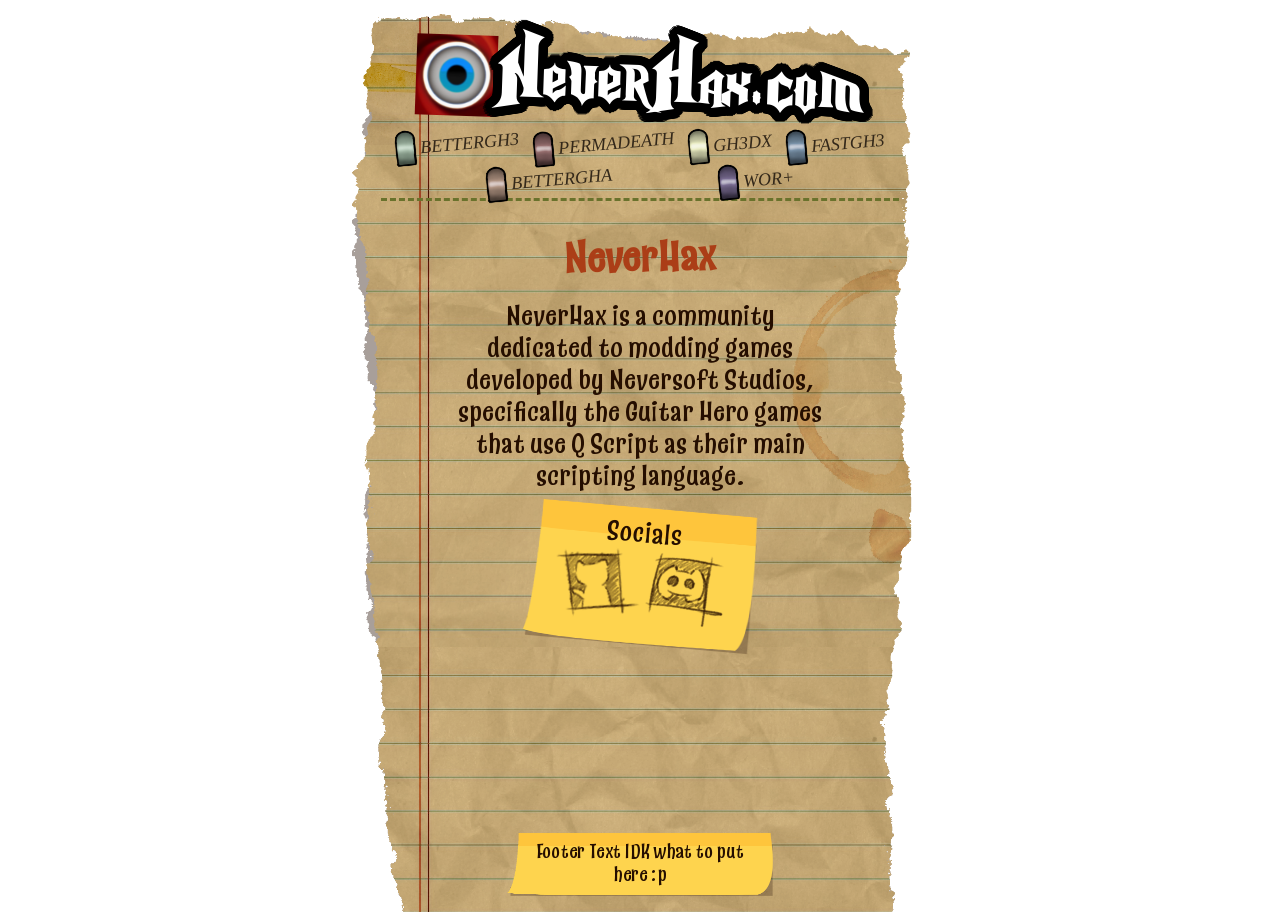
==== index.html @ 9d48ca37 "GH3 Setlist-inspired website" ====
<!DOCTYPE html>
<html lang="en">
<head>
    <meta charset="UTF-8">
    <meta name="viewport" content="width=device-width, initial-scale=1.0">
    <meta property="og:title" content="NeverHax" />
    <meta property="og:type" content="object" />
    <meta property="og:site_name" content="neverhax.com" />
    <title>NeverHax</title>
    <link rel="icon" type="image/x-icon" href="/images/favicon.ico">
    <link rel="stylesheet" href="/assets/css/index.css">
    <link rel="stylesheet" href="/assets/css/fonts.css"/>
</head>
<body>
    <div class="shadow">
        <div class="container">

            <input id="Neverhax" type="radio" name="navigation" class="menu-btn active" data-tab="neverhax" checked> <label for="Neverhax"><div class="logo">
                <img src="/images/logo.png" width="96px" height="96px" />
                <span class="logo-text">NeverHax.com</span>
            </div></label></input>

            <div class="menu">
                <input id="BetterGH3" type="radio" name="navigation" class="menu-btn" data-tab="bettergh3"><label for="BetterGH3"><img src="/images/frets/fret_g.png">BETTERGH3</label></input>
                <input id="PermaDeath" type="radio" name="navigation"  class="menu-btn" data-tab="ghpermadeath"><label for="PermaDeath"><img src="/images/frets/fret_r.png">PERMADEATH</label></input>
                <input id="GH3DX" type="radio" name="navigation"  class="menu-btn" data-tab="gh3dx"><label for="GH3DX"><img src="/images/frets/fret_y.png">GH3DX</label></input>
                <input id="FastGH3" type="radio" name="navigation"  class="menu-btn" data-tab="fastgh3"><label for="FastGH3"><img src="/images/frets/fret_b.png">FASTGH3</label></input>
                <input id="betterGHA" type="radio" name="navigation"  class="menu-btn" data-tab="bettergha"><label for="betterGHA"><img src="/images/frets/fret_o.png">BETTERGHA</label></input>
                <input id="WORPlus" type="radio" name="navigation"  class="menu-btn" data-tab="worplus"><label for="WORPlus"><img src="/images/frets/fret_p.png">WOR+</label></input>
            </div>

            <div class="content">
                <div class="tab active" id="neverhax">
                    <h2>NeverHax</h2>
                    <p>NeverHax is a community dedicated to modding games developed by Neversoft Studios, specifically the Guitar Hero games that use Q Script as their main scripting language.</p>
                    <div class="stickynote">
                        Socials <br>
                        <a href="https://github.com/nsneverhax"><img src="/images/buttons/Github.png"></a>
                        <a href="https://discord.gg/FcZ7yX3rNY"><img src="/images/buttons/Discord.png"></a>
                    </div>
                    <div style="display:flex;flex-direction:row;justify-content:space-around;">

                    </div>

                </div>
                <div class="tab" id="bettergh3">
                    <h2>BetterGH3</h2>
                    <p>BetterGH3 is an all-in-one package that gives you the definitive near-vanilla console experience in one portable, easy-to-install bundle!</p>
                    <div class="stickynote" style="transform: rotate(-4deg)">
                        <a href="https://youtu.be/RWRoxHwAM9E?si=oNsvQlfhI2jeF7Zp"><p>BetterGH3 Trailer</p></a>
                        <iframe width="560" height="315" src="https://www.youtube.com/embed/RWRoxHwAM9E" title="" frameBorder="0" allow="accelerometer; autoplay; clipboard-write; encrypted-media; gyroscope; picture-in-picture; web-share" allowFullScreen></iframe>
                    </div>
                    <div>
                        <p>Download Now!</p>
                        <a href="https://drive.google.com/drive/folders/1gJgm-GjJ70KZ3hVzlDR8e8AQy_Y8D9RU"><img src="/images/buttons/GDrive.png" title="NOTE: Google Drive is almost always rate limited, use an alternative if it doesn't work."></a>
                        <a href="https://mega.nz/folder/xdES1YpL#tj9dxP5H9P35jtASlKIVHw"><img src="/images/buttons/MEGA.png"></a>
                        <a href="https://www.mediafire.com/folder/abryhgsjw097z/BetterGH3"><img src="/images/buttons/MediaFire.png"></a>
                    </div>
                </div>

                <div class="tab" id="ghpermadeath">
                    <h2>Neversoft Guitar Hero Permadeath</h2>
                    <p>Inspired by a mod for Guitar Hero II by jnack, permadeath forces you to Full Combo (FC) every song in a row. If you miss one note, your progress will be deleted and you have to start over.</p>
                    <a href="https://github.com/FregRB/NS-GH-Permadeath/releases/tag/gh3_v3"><p>GH3 Download</p></a>
                    <a href="https://github.com/FregRB/NS-GH-Permadeath/releases/tag/gha_v1"><p>GHA Download</p></a>
                    <br />
                    <h2>Harmonix Guitar Hero Permadeath</h2>
                    <p>Permadeath is a challenge where you play through the career mode, but if you miss even ONCE, you lose a life. These mods are available for several different games.</p>
                    <p>Can be found officially here at MiloHax's website <a href="https://milohax.org/permadeath">Click Here</a></p>
                </div>

                <div class="tab" id="gh3dx">
                    <h2>Guitar Hero 3 Deluxe</h2>
                    <p>Guitar Hero III Deluxe is a Quality-of-Life Mod for all platforms.</p>
                    <a href="https://github.com/nsneverhax/guitar-hero-3-deluxe"><p>Guitar Hero 3 Deluxe GitHub</p></a>
                </div>

                <div class="tab" id="fastgh3">
                    <h2>FastGH3</h2>
                    <p>Minimalist Guitar Hero 3 mod with one click play and numerous gameplay fixes and additions</p>
                    <a href="https://donnaken15.com/FastGH3/"><p>FastGH3 Website</p></a>
                    <a href="https://github.com/donnaken15/FastGH3"><p>FastGH3 GitHub</p></a>
                    <div class="stickynote">
                    <a href="https://www.youtube.com/watch?v=GsdOQrJaWSg">FastGH3 1.1 Promo</a><br>
                    <iframe width="560" height="315" src="https://www.youtube.com/embed/GsdOQrJaWSg" title="" frameBorder="0" allow="accelerometer; autoplay; clipboard-write; encrypted-media; gyroscope; picture-in-picture; web-share" allowFullScreen></iframe>
                    </div>
                </div>

                <div class="tab" id="bettergha">
                    <h2>BetterGHA</h2>
                    <p>BetterGHA is an all-in-one package that gives you a large Quality-of-Life handle when playing GH:Aerosmith on PC that vanilla doesn't.</p>
                    <a href="https://drive.google.com/drive/u/0/folders/1F38W-zhWQewpQjWih2eQk0AJgNiyj91U"><p>BetterGHA Direct Download</p></a>
                </div>

                <div class="tab" id="worplus">
                    <h2>GH:WOR+</h2>
                    <p>"Quality of life" improvement mod for GH:WoR</p>
                    <a href="https://github.com/kernaltrap8/WoR-Plus"><p>GHWOR+ GitHub</p></a>
                </div>
                <div class="stickynote" style="scale:0.7;margin-bottom:0;transform: rotate(0deg);">
                            Footer Text IDK what to put here :p

                        </div>
            </div>
        </div>
    </div>
<!-- the game -->
<script src="/assets/js/index.js"></script>
</body>
</html>
---- assets/css/index.css ----
body {
    overflow-y: scroll;
    margin:0;
    background: #240000;
    background: linear-gradient(45deg,rgba(36, 0, 0, 1) 0%, rgba(144, 93, 45, 1) 100%);
    min-height:100vh;
    background-image: url('/images/woodboards.png');
    background-size:100vw;
    background-position-x: center;
}
h2 {
    color:#ab3e17;
    transform: rotate(-1deg);
    margin-bottom:2vh;
}
a {
    font-size:4vh;
    color:#a85e00;
    text-shadow: 1.5px 1.5px 0px black;
    img {
        height:8vh;
    }
    img:hover {scale:1.1};
}
p {
    margin:1vh;
}
input[type="radio"] {
    text-decoration:none;
    display:none;
}

.tab {
    display: none;
}

.tab.active {
    display: block;
}
.shadow {
    display:flex;
    align-items: center;
    flex-direction: column;
    background-image: url('/images/paper_s.png');
    background-size:cover;
    background-position: center;
    background-position-y: top;
    width:45%;
    min-height:100vh;
    margin:auto;
}
.container {
    display:flex;
    align-items: center;
    flex-direction: column;
    background-image: url('/images/paper.png');
    background-size:cover;
    background-position: center;
    background-position-y: top;
    width:100%;
    min-height:100vh;
    height:fit-content;
    margin:auto;
}
.content {
    min-height:79vh;
    height:fit-content;
    overflow-y: clip;
    z-index:1;
    padding-right:10vh;
    padding-left:10vh;
    text-align:center;
    display:flex;
    justify-content: flex-start;
    flex-direction:column;
    color:#250e00;
    font-family:'catseye-cyrillic-medium', sans-serif;
    font-size:3vh;

}
.menu {
    border-bottom:#6a722c dashed;
    font-family: Impact;
    font-style:italic;
    font-size:2vh;
    width:90%;
    display:flex;
    flex-direction:row;
    flex-wrap:wrap;
    justify-content:space-evenly;
    :checked + label {
        color:black;
        scale:1.2 !important;
        transform: rotate(5deg) !important;
        img {
            filter:grayscale(0%) !important;
            filter: drop-shadow(10px 10px 0vh black);
            }

        }
    label {
        display:flex;
        align-items: center;
        color:#33281a;
        transform: rotate(-5deg);
        cursor:pointer;
        }
    label:hover {
        color:black;
        scale:1.1;
        transform: rotate(0deg);
        img {
            filter:grayscale(50%);
            }
        }
    img {
        height:4vh;
        margin-right:0.5vh;
        filter:grayscale(75%);
    }
}
.logo {
    cursor:pointer;
    transform: rotate(2deg);
    margin-top:4vh;
    height:10vh;
    display:flex;
    align-items: center;
    img {
        height: 9vh;
        width: 9vh;
    }
}

.stickynote {
    width:fit-content;
    z-index:-1;
    margin-top:3%;
    margin:auto;
    padding:8%;
    padding-top:4%;
    padding-bottom:4%;
    background-image: url('/images/stickynote.png');
    background-repeat: round;
    transform: rotate(5deg);
    iframe {
        margin:auto;
        width:25vw;
        height:30vh;
    }
}
.logo:hover {
    transform:rotate(0deg);
}
::selection {
    background-color:#d6c9b3;
    color:#324c69;
}

.logo-text {
    font-size:10vh;
    font-family:'nightmarehero', sans-serif;
    color:white;
/*     I hate the person who decided that text outlines should be tortured out of you*/
    text-shadow: rgb(0, 0, 0) 9px 0px 0px, rgb(0, 0, 0) 8.9445px 0.997944px 0px, rgb(0, 0, 0) 8.77869px 1.98358px 0px, rgb(0, 0, 0) 8.50461px 2.94475px 0px, rgb(0, 0, 0) 8.12565px 3.86961px 0px, rgb(0, 0, 0) 7.64647px 4.74674px 0px, rgb(0, 0, 0) 7.07299px 5.56533px 0px, rgb(0, 0, 0) 6.41227px 6.31528px 0px, rgb(0, 0, 0) 5.67248px 6.98735px 0px, rgb(0, 0, 0) 4.86272px 7.57324px 0px, rgb(0, 0, 0) 3.99299px 8.06573px 0px, rgb(0, 0, 0) 3.07402px 8.45875px 0px, rgb(0, 0, 0) 2.11714px 8.74744px 0px, rgb(0, 0, 0) 1.13414px 8.92825px 0px, rgb(0, 0, 0) 0.137162px 8.99895px 0px, rgb(0, 0, 0) -0.861512px 8.95867px 0px, rgb(0, 0, 0) -1.84956px 8.8079px 0px, rgb(0, 0, 0) -2.8148px 8.5485px 0px, rgb(0, 0, 0) -3.74532px 8.18368px 0px, rgb(0, 0, 0) -4.62965px 7.71792px 0px, rgb(0, 0, 0) -5.45689px 7.15698px 0px, rgb(0, 0, 0) -6.21682px 6.50777px 0px, rgb(0, 0, 0) -6.90009px 5.77831px 0px, rgb(0, 0, 0) -7.49825px 4.97757px 0px, rgb(0, 0, 0) -8.00394px 4.11545px 0px, rgb(0, 0, 0) -8.41092px 3.20258px 0px, rgb(0, 0, 0) -8.71416px 2.2502px 0px, rgb(0, 0, 0) -8.90993px 1.27008px 0px, rgb(0, 0, 0) -8.99582px 0.274291px 0px, rgb(0, 0, 0) -8.97076px -0.72488px 0px, rgb(0, 0, 0) -8.83507px -1.71511px 0px, rgb(0, 0, 0) -8.59041px -2.68419px 0px, rgb(0, 0, 0) -8.23981px -3.62017px 0px, rgb(0, 0, 0) -7.78758px -4.51149px 0px, rgb(0, 0, 0) -7.23931px -5.34718px 0px, rgb(0, 0, 0) -6.60176px -6.11692px 0px, rgb(0, 0, 0) -5.88279px -6.81122px 0px, rgb(0, 0, 0) -5.09127px -7.42152px 0px, rgb(0, 0, 0) -4.23696px -7.94029px 0px, rgb(0, 0, 0) -3.33039px -8.36113px 0px, rgb(0, 0, 0) -2.38275px -8.67885px 0px, rgb(0, 0, 0) -1.40572px -8.88954px 0px, rgb(0, 0, 0) -0.411357px -8.99059px 0px, rgb(0, 0, 0) 0.58808px -8.98077px 0px, rgb(0, 0, 0) 1.58026px -8.86018px 0px, rgb(0, 0, 0) 2.55296px -8.63032px 0px, rgb(0, 0, 0) 3.49417px -8.29402px 0px, rgb(0, 0, 0) 4.39229px -7.85543px 0px, rgb(0, 0, 0) 5.23623px -7.31996px 0px, rgb(0, 0, 0) 6.0156px -6.69422px 0px, rgb(0, 0, 0) 6.72078px -5.98591px 0px, rgb(0, 0, 0) 7.34307px -5.20378px 0px, rgb(0, 0, 0) 7.87479px -4.35748px 0px, rgb(0, 0, 0) 8.3094px -3.45743px 0px, rgb(0, 0, 0) 8.64153px -2.51474px 0px, rgb(0, 0, 0) 8.86709px -1.54104px 0px, rgb(0, 0, 0) 8.98328px -0.548328px 0px;
}
/* Smart Phone Vertical Specific Tweaks */
@media screen and (max-width: 666px) {
    body {
    }
    .shadow {
        width: 100% !important;
    }
    .content {
        padding-right: 5vh !important;
        padding-left: 5vh !important;
    }
    .stickynote {
        transform: rotate(0deg) !important;
        iframe {
            height:30vw;
            width:30vh;
        }

    }
    .logo-text {
        font-size:5vh !important;
    }
}
/* Landscape Tablet specific tweaks */
@media screen and (max-height: 666px) {

    .shadow {
        width:100%;
    }
    .container {
        height: fit-content !important;
    }
    .logo-text {
        font-size:10vh !important;
    }
    .content {
        height:fit-content;
        font-size:7vh !important;
    }
    a {
        font-size:8vh !important;
        img {
            height:20vh;
        }
    }
    .menu {
        font-size:5vh;
        img {
            height:5vw
        }
    }
    .stickynote {
        transform: rotate(0deg) !important;
        iframe {
            height:60vh;
            width:60vw;
        }

    }
}
---- assets/css/fonts.css ----
@font-face {
  font-family:'paralucent';
  src: url('/assets/fonts/paralucent.otf') format('opentype');
}
@font-face {
  font-family:nightmarehero;
  src: url('/assets/fonts/nightmarehero.ttf')
}

/* this is a secret between you and me */
@font-face {
  font-family: 'catseye-cyrillic-medium';
  src: url([data-uri])
    format('woff2');
  font-display: block;
}
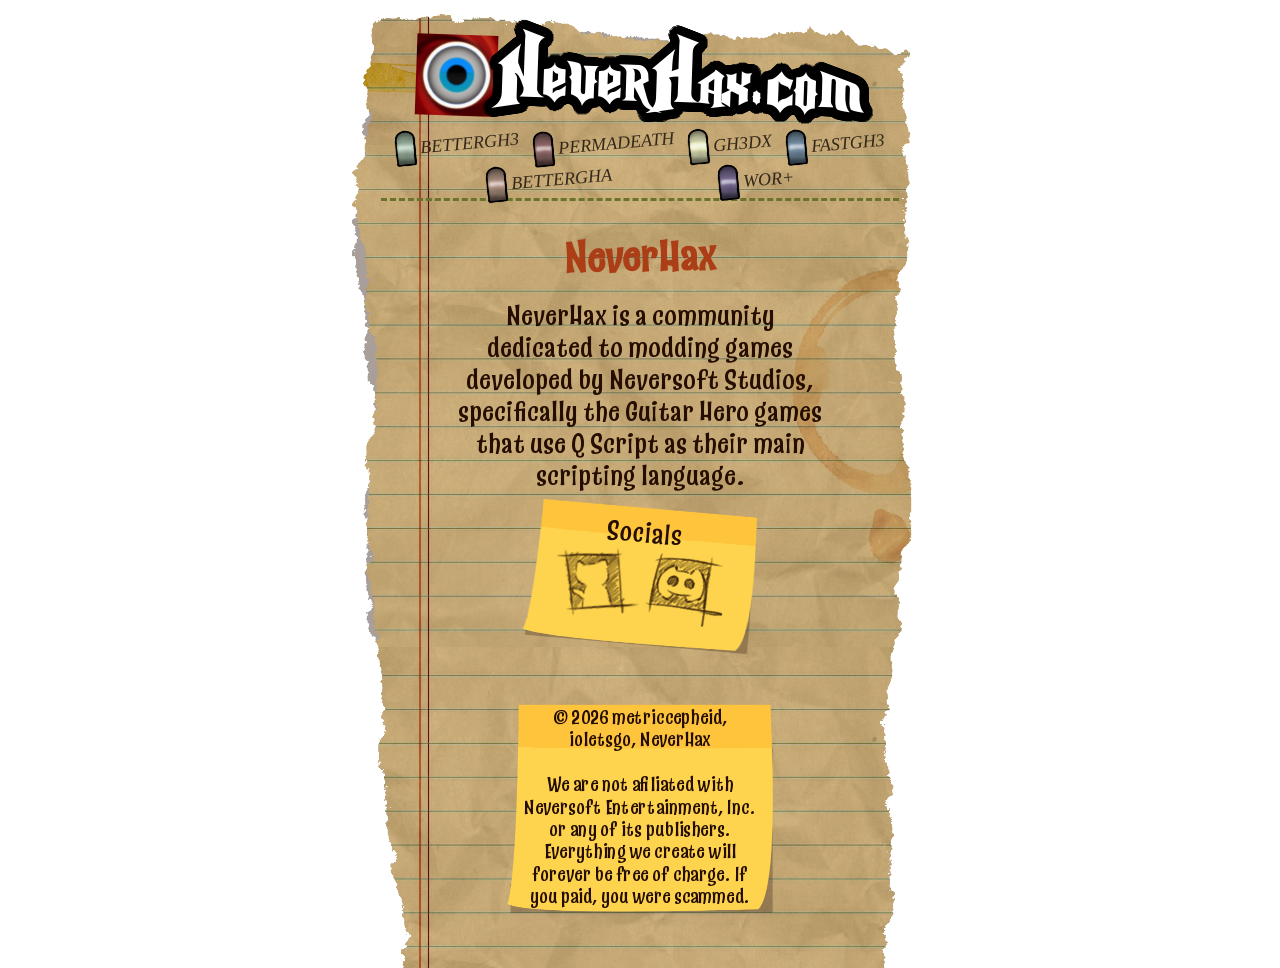
==== commit bb6cfb9f: "formatting fixes and downscaling of one big ahh image" ====
--- a/index.html
+++ b/index.html
@@ -14,7 +14,6 @@
 <body>
     <div class="shadow">
         <div class="container">
-
             <input id="Neverhax" type="radio" name="navigation" class="menu-btn active" data-tab="neverhax" checked> <label for="Neverhax"><div class="logo">
                 <img src="/images/logo.png" width="96px" height="96px" />
                 <span class="logo-text">NeverHax.com</span>
@@ -38,11 +37,9 @@
                         <a href="https://github.com/nsneverhax"><img src="/images/buttons/Github.png"></a>
                         <a href="https://discord.gg/FcZ7yX3rNY"><img src="/images/buttons/Discord.png"></a>
                     </div>
-                    <div style="display:flex;flex-direction:row;justify-content:space-around;">
+                    <div style="display:flex;flex-direction:row;justify-content:space-around;"></div>
+                </div>
 
-                    </div>
-
-                </div>
                 <div class="tab" id="bettergh3">
                     <h2>BetterGH3</h2>
                     <p>BetterGH3 is an all-in-one package that gives you the definitive near-vanilla console experience in one portable, easy-to-install bundle!</p>
@@ -66,7 +63,7 @@
                     <br />
                     <h2>Harmonix Guitar Hero Permadeath</h2>
                     <p>Permadeath is a challenge where you play through the career mode, but if you miss even ONCE, you lose a life. These mods are available for several different games.</p>
-                    <p>Can be found officially here at MiloHax's website <a href="https://milohax.org/permadeath">Click Here</a></p>
+                    <p>Can be found officially here at MiloHax's website <a href="https://milohax.org/permadeath"><br />Click Here</a></p>
                 </div>
 
                 <div class="tab" id="gh3dx">
@@ -98,13 +95,13 @@
                     <a href="https://github.com/kernaltrap8/WoR-Plus"><p>GHWOR+ GitHub</p></a>
                 </div>
                 <div class="stickynote" style="scale:0.7;margin-bottom:0;transform: rotate(0deg);">
-                            Footer Text IDK what to put here :p
-
+                            © 2026 metriccepheid, ioletsgo, NeverHax<br /><br />
+                            We are not afiliated with Neversoft Entertainment, Inc. or any of its publishers. Everything we create will forever be free of charge. If you paid, you were scammed.
                         </div>
             </div>
         </div>
     </div>
 <!-- the game -->
-<script src="/assets/js/index.js"></script>
+<script src="assets/js/index.js"></script>
 </body>
 </html>
--- a/assets/css/index.css
+++ b/assets/css/index.css
@@ -1,4 +1,3 @@
-
 body {
     overflow-y: scroll;
     margin:0;
@@ -9,11 +8,13 @@
     background-size:100vw;
     background-position-x: center;
 }
+
 h2 {
     color:#ab3e17;
     transform: rotate(-1deg);
     margin-bottom:2vh;
 }
+
 a {
     font-size:4vh;
     color:#a85e00;
@@ -23,9 +24,11 @@
     }
     img:hover {scale:1.1};
 }
+
 p {
     margin:1vh;
 }
+
 input[type="radio"] {
     text-decoration:none;
     display:none;
@@ -38,6 +41,7 @@
 .tab.active {
     display: block;
 }
+
 .shadow {
     display:flex;
     align-items: center;
@@ -50,6 +54,7 @@
     min-height:100vh;
     margin:auto;
 }
+
 .container {
     display:flex;
     align-items: center;
@@ -63,6 +68,7 @@
     height:fit-content;
     margin:auto;
 }
+
 .content {
     min-height:79vh;
     height:fit-content;
@@ -77,8 +83,8 @@
     color:#250e00;
     font-family:'catseye-cyrillic-medium', sans-serif;
     font-size:3vh;
-
-}
+}
+
 .menu {
     border-bottom:#6a722c dashed;
     font-family: Impact;
@@ -94,10 +100,9 @@
         scale:1.2 !important;
         transform: rotate(5deg) !important;
         img {
-            filter:grayscale(0%) !important;
-            filter: drop-shadow(10px 10px 0vh black);
+                filter:grayscale(0%) !important;
+                filter: drop-shadow(10px 10px 0vh black);
             }
-
         }
     label {
         display:flex;
@@ -105,7 +110,7 @@
         color:#33281a;
         transform: rotate(-5deg);
         cursor:pointer;
-        }
+    }
     label:hover {
         color:black;
         scale:1.1;
@@ -113,13 +118,14 @@
         img {
             filter:grayscale(50%);
             }
-        }
+    }
     img {
         height:4vh;
         margin-right:0.5vh;
         filter:grayscale(75%);
     }
 }
+
 .logo {
     cursor:pointer;
     transform: rotate(2deg);
@@ -150,9 +156,11 @@
         height:30vh;
     }
 }
+
 .logo:hover {
     transform:rotate(0deg);
 }
+
 ::selection {
     background-color:#d6c9b3;
     color:#324c69;
@@ -162,9 +170,10 @@
     font-size:10vh;
     font-family:'nightmarehero', sans-serif;
     color:white;
-/*     I hate the person who decided that text outlines should be tortured out of you*/
+/*  I hate the person who decided that text outlines should be tortured out of you  */
     text-shadow: rgb(0, 0, 0) 9px 0px 0px, rgb(0, 0, 0) 8.9445px 0.997944px 0px, rgb(0, 0, 0) 8.77869px 1.98358px 0px, rgb(0, 0, 0) 8.50461px 2.94475px 0px, rgb(0, 0, 0) 8.12565px 3.86961px 0px, rgb(0, 0, 0) 7.64647px 4.74674px 0px, rgb(0, 0, 0) 7.07299px 5.56533px 0px, rgb(0, 0, 0) 6.41227px 6.31528px 0px, rgb(0, 0, 0) 5.67248px 6.98735px 0px, rgb(0, 0, 0) 4.86272px 7.57324px 0px, rgb(0, 0, 0) 3.99299px 8.06573px 0px, rgb(0, 0, 0) 3.07402px 8.45875px 0px, rgb(0, 0, 0) 2.11714px 8.74744px 0px, rgb(0, 0, 0) 1.13414px 8.92825px 0px, rgb(0, 0, 0) 0.137162px 8.99895px 0px, rgb(0, 0, 0) -0.861512px 8.95867px 0px, rgb(0, 0, 0) -1.84956px 8.8079px 0px, rgb(0, 0, 0) -2.8148px 8.5485px 0px, rgb(0, 0, 0) -3.74532px 8.18368px 0px, rgb(0, 0, 0) -4.62965px 7.71792px 0px, rgb(0, 0, 0) -5.45689px 7.15698px 0px, rgb(0, 0, 0) -6.21682px 6.50777px 0px, rgb(0, 0, 0) -6.90009px 5.77831px 0px, rgb(0, 0, 0) -7.49825px 4.97757px 0px, rgb(0, 0, 0) -8.00394px 4.11545px 0px, rgb(0, 0, 0) -8.41092px 3.20258px 0px, rgb(0, 0, 0) -8.71416px 2.2502px 0px, rgb(0, 0, 0) -8.90993px 1.27008px 0px, rgb(0, 0, 0) -8.99582px 0.274291px 0px, rgb(0, 0, 0) -8.97076px -0.72488px 0px, rgb(0, 0, 0) -8.83507px -1.71511px 0px, rgb(0, 0, 0) -8.59041px -2.68419px 0px, rgb(0, 0, 0) -8.23981px -3.62017px 0px, rgb(0, 0, 0) -7.78758px -4.51149px 0px, rgb(0, 0, 0) -7.23931px -5.34718px 0px, rgb(0, 0, 0) -6.60176px -6.11692px 0px, rgb(0, 0, 0) -5.88279px -6.81122px 0px, rgb(0, 0, 0) -5.09127px -7.42152px 0px, rgb(0, 0, 0) -4.23696px -7.94029px 0px, rgb(0, 0, 0) -3.33039px -8.36113px 0px, rgb(0, 0, 0) -2.38275px -8.67885px 0px, rgb(0, 0, 0) -1.40572px -8.88954px 0px, rgb(0, 0, 0) -0.411357px -8.99059px 0px, rgb(0, 0, 0) 0.58808px -8.98077px 0px, rgb(0, 0, 0) 1.58026px -8.86018px 0px, rgb(0, 0, 0) 2.55296px -8.63032px 0px, rgb(0, 0, 0) 3.49417px -8.29402px 0px, rgb(0, 0, 0) 4.39229px -7.85543px 0px, rgb(0, 0, 0) 5.23623px -7.31996px 0px, rgb(0, 0, 0) 6.0156px -6.69422px 0px, rgb(0, 0, 0) 6.72078px -5.98591px 0px, rgb(0, 0, 0) 7.34307px -5.20378px 0px, rgb(0, 0, 0) 7.87479px -4.35748px 0px, rgb(0, 0, 0) 8.3094px -3.45743px 0px, rgb(0, 0, 0) 8.64153px -2.51474px 0px, rgb(0, 0, 0) 8.86709px -1.54104px 0px, rgb(0, 0, 0) 8.98328px -0.548328px 0px;
 }
+
 /* Smart Phone Vertical Specific Tweaks */
 @media screen and (max-width: 666px) {
     body {
@@ -188,9 +197,9 @@
         font-size:5vh !important;
     }
 }
+
 /* Landscape Tablet specific tweaks */
 @media screen and (max-height: 666px) {
-
     .shadow {
         width:100%;
     }
@@ -222,6 +231,5 @@
             height:60vh;
             width:60vw;
         }
-
-    }
-}
+    }
+}
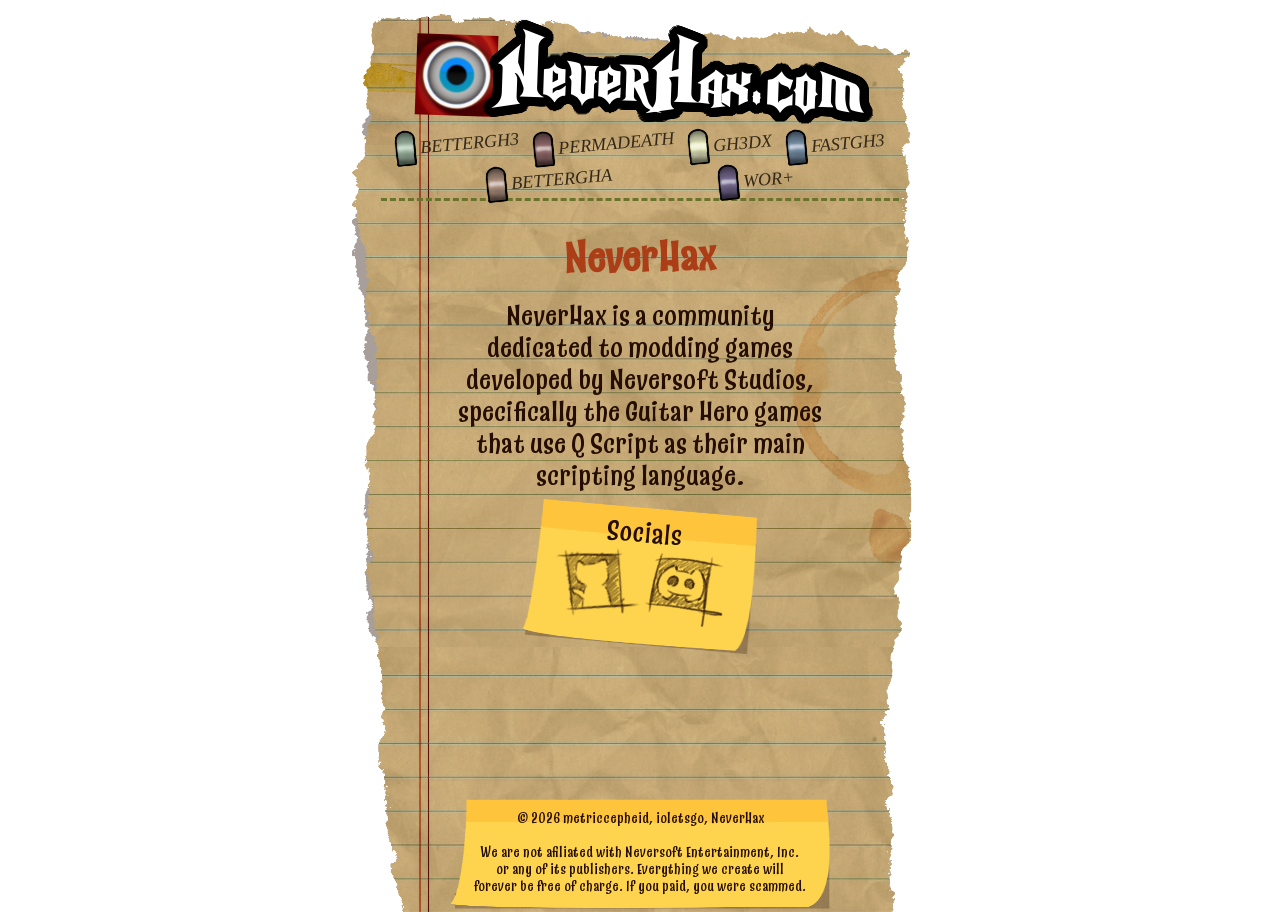
==== commit 851fec91: "Improved footer Changed scale:0.7 css element on the footer stickynote to ensure that it better acts" ====
--- a/index.html
+++ b/index.html
@@ -94,7 +94,7 @@
                     <p>"Quality of life" improvement mod for GH:WoR</p>
                     <a href="https://github.com/kernaltrap8/WoR-Plus"><p>GHWOR+ GitHub</p></a>
                 </div>
-                <div class="stickynote" style="scale:0.7;margin-bottom:0;transform: rotate(0deg);">
+                <div class="stickynote" style="font-size: 1.5vh;margin-bottom:0;transform: rotate(0deg);">
                             © 2026 metriccepheid, ioletsgo, NeverHax<br /><br />
                             We are not afiliated with Neversoft Entertainment, Inc. or any of its publishers. Everything we create will forever be free of charge. If you paid, you were scammed.
                         </div>
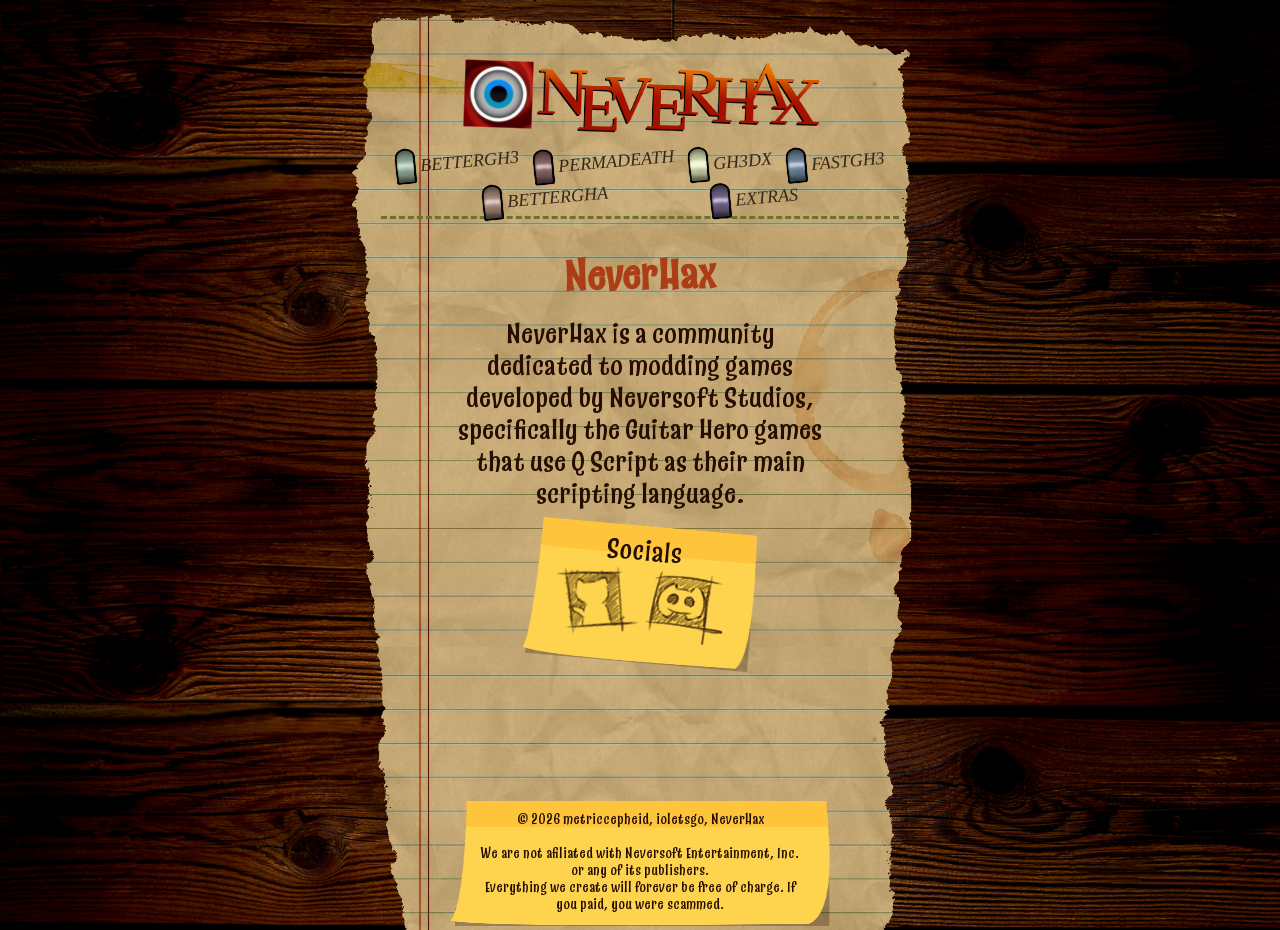
==== commit 57b459ef: "website updaters logo overhaul changed wor+ category to extras and added band hero ultimate with per" ====
--- a/index.html
+++ b/index.html
@@ -15,8 +15,7 @@
     <div class="shadow">
         <div class="container">
             <input id="Neverhax" type="radio" name="navigation" class="menu-btn active" data-tab="neverhax" checked> <label for="Neverhax"><div class="logo">
-                <img src="/images/logo.png" width="96px" height="96px" />
-                <span class="logo-text">NeverHax.com</span>
+                <img src="/images/Neverhax-logo.png" width="1058px" height="270px" />
             </div></label></input>
 
             <div class="menu">
@@ -25,7 +24,7 @@
                 <input id="GH3DX" type="radio" name="navigation"  class="menu-btn" data-tab="gh3dx"><label for="GH3DX"><img src="/images/frets/fret_y.png">GH3DX</label></input>
                 <input id="FastGH3" type="radio" name="navigation"  class="menu-btn" data-tab="fastgh3"><label for="FastGH3"><img src="/images/frets/fret_b.png">FASTGH3</label></input>
                 <input id="betterGHA" type="radio" name="navigation"  class="menu-btn" data-tab="bettergha"><label for="betterGHA"><img src="/images/frets/fret_o.png">BETTERGHA</label></input>
-                <input id="WORPlus" type="radio" name="navigation"  class="menu-btn" data-tab="worplus"><label for="WORPlus"><img src="/images/frets/fret_p.png">WOR+</label></input>
+                <input id="WORPlus" type="radio" name="navigation"  class="menu-btn" data-tab="extras"><label for="WORPlus"><img src="/images/frets/fret_p.png">EXTRAS</label></input>
             </div>
 
             <div class="content">
@@ -89,14 +88,19 @@
                     <a href="https://drive.google.com/drive/u/0/folders/1F38W-zhWQewpQjWih2eQk0AJgNiyj91U"><p>BetterGHA Direct Download</p></a>
                 </div>
 
-                <div class="tab" id="worplus">
+                <div class="tab" id="extras">
                     <h2>GH:WOR+</h2>
                     <p>"Quality of life" improvement mod for GH:WoR</p>
                     <a href="https://github.com/kernaltrap8/WoR-Plus"><p>GHWOR+ GitHub</p></a>
+                    <br /><br />
+                    <h2>Band Hero Ultimate</h2>
+                    <p>Band Hero (Wii only) mod created by Synchrony for april fools.</p>
+                    <a href="https://sites.google.com/view/ultimods/downloads#h.gwfgbnagcs7c"><p>Band Hero Ultimate</p></a>
                 </div>
                 <div class="stickynote" style="font-size: 1.5vh;margin-bottom:0;transform: rotate(0deg);">
                             © 2026 metriccepheid, ioletsgo, NeverHax<br /><br />
-                            We are not afiliated with Neversoft Entertainment, Inc. or any of its publishers. Everything we create will forever be free of charge. If you paid, you were scammed.
+                            We are not afiliated with Neversoft Entertainment, Inc. or any of its publishers.<br />
+                            Everything we create will forever be free of charge. If you paid, you were scammed.
                         </div>
             </div>
         </div>
--- a/assets/css/index.css
+++ b/assets/css/index.css
@@ -87,8 +87,9 @@
 
 .menu {
     border-bottom:#6a722c dashed;
-    font-family: Impact;
+    font-family: Impact, Fantasy;
     font-style:italic;
+/*     font-weight:Bold; */
     font-size:2vh;
     width:90%;
     display:flex;
@@ -129,13 +130,13 @@
 .logo {
     cursor:pointer;
     transform: rotate(2deg);
-    margin-top:4vh;
+    margin-top:6vh;
     height:10vh;
     display:flex;
     align-items: center;
     img {
-        height: 9vh;
-        width: 9vh;
+        height: 10vh;
+        width: 40vh;
     }
 }
 
--- a/assets/css/fonts.css
+++ b/assets/css/fonts.css
@@ -1,7 +1,3 @@
-@font-face {
-  font-family:'paralucent';
-  src: url('/assets/fonts/paralucent.otf') format('opentype');
-}
 @font-face {
   font-family:nightmarehero;
   src: url('/assets/fonts/nightmarehero.ttf')
@@ -13,4 +9,4 @@
   src: url([data-uri])
     format('woff2');
   font-display: block;
-}
+}
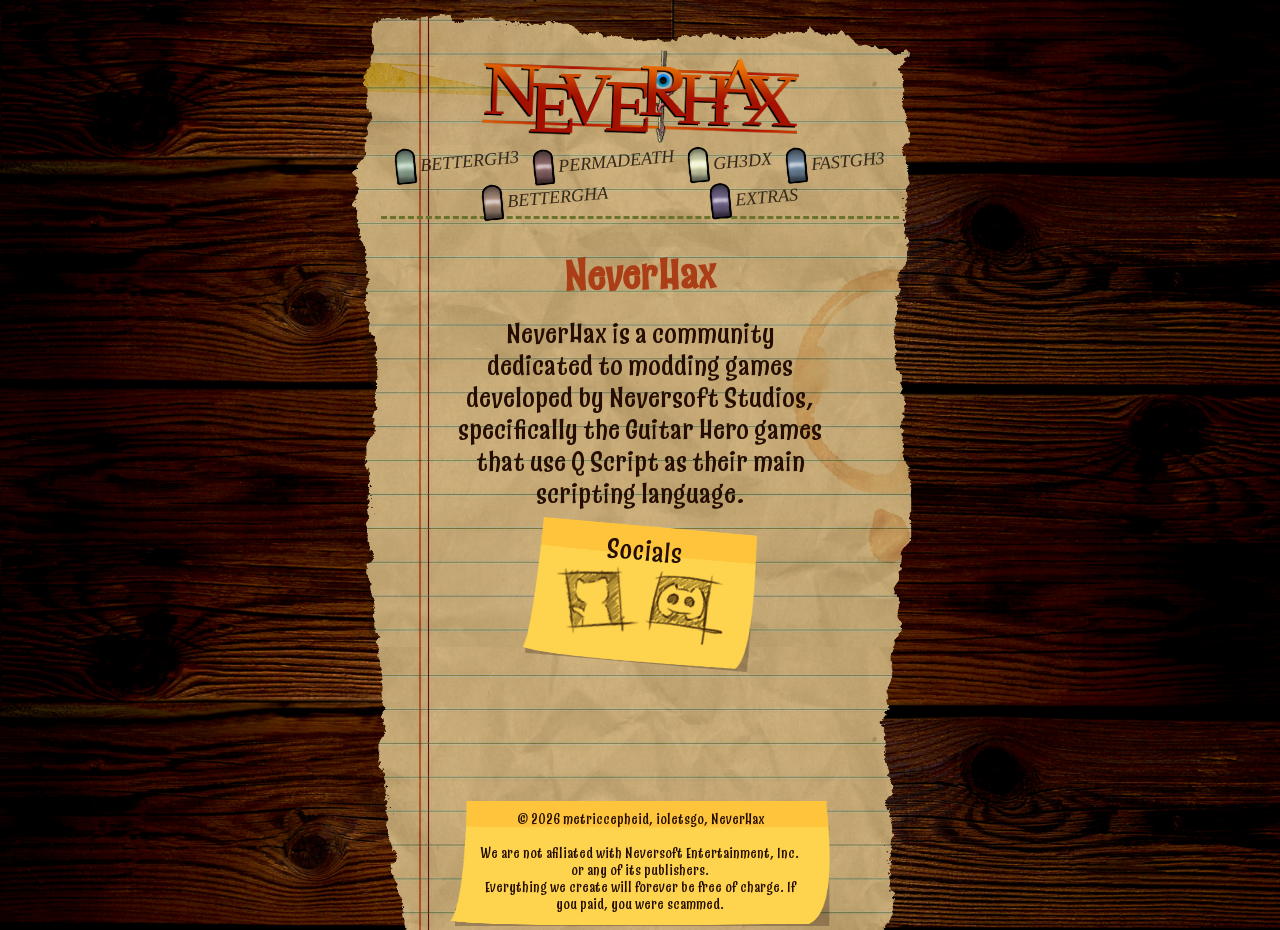
==== commit 24f13ecd: "What is that huge building in front of us? They called each other over the iPad each morning during " ====
--- a/index.html
+++ b/index.html
@@ -14,7 +14,7 @@
 <body>
     <div class="shadow">
         <div class="container">
-            <input id="Neverhax" type="radio" name="navigation" class="menu-btn active" data-tab="neverhax" checked> <label for="Neverhax"><div class="logo">
+            <input id="Neverhax" type="radio" name="navigation" class="menu-btn active" data-tab="neverhax" checked><label for="Neverhax"><div class="logo">
                 <img src="/images/Neverhax-logo.png" width="1058px" height="270px" />
             </div></label></input>
 
@@ -89,9 +89,9 @@
                 </div>
 
                 <div class="tab" id="extras">
-                    <h2>GH:WOR+</h2>
+                    <h2>GH:WoR+</h2>
                     <p>"Quality of life" improvement mod for GH:WoR</p>
-                    <a href="https://github.com/kernaltrap8/WoR-Plus"><p>GHWOR+ GitHub</p></a>
+                    <a href="https://github.com/kernaltrap8/WoR-Plus"><p>GHWoR+ GitHub</p></a>
                     <br /><br />
                     <h2>Band Hero Ultimate</h2>
                     <p>Band Hero (Wii only) mod created by Synchrony for april fools.</p>
@@ -109,3 +109,9 @@
 <script src="assets/js/index.js"></script>
 </body>
 </html>
+
+<script>
+    if (Math.floor(Math.random() * 5) === 0) {
+        document.documentElement.classList.add('rare');
+    }
+</script>
--- a/assets/css/index.css
+++ b/assets/css/index.css
@@ -1,3 +1,7 @@
+.rare body {
+    background-image: url('/images/woodboards_gh3.png');
+}
+
 body {
     overflow-y: scroll;
     margin:0;
@@ -61,7 +65,7 @@
     flex-direction: column;
     background-image: url('/images/paper.png');
     background-size:cover;
-    background-position: center;
+    background-position: top;
     background-position-y: top;
     width:100%;
     min-height:100vh;
@@ -89,13 +93,14 @@
     border-bottom:#6a722c dashed;
     font-family: Impact, Fantasy;
     font-style:italic;
-/*     font-weight:Bold; */
+/*  font-weight:Bold; */
     font-size:2vh;
     width:90%;
     display:flex;
     flex-direction:row;
     flex-wrap:wrap;
     justify-content:space-evenly;
+
     :checked + label {
         color:black;
         scale:1.2 !important;
@@ -105,6 +110,7 @@
                 filter: drop-shadow(10px 10px 0vh black);
             }
         }
+
     label {
         display:flex;
         align-items: center;
@@ -112,14 +118,16 @@
         transform: rotate(-5deg);
         cursor:pointer;
     }
+
     label:hover {
         color:black;
         scale:1.1;
         transform: rotate(0deg);
         img {
             filter:grayscale(50%);
-            }
-    }
+        }
+    }
+
     img {
         height:4vh;
         margin-right:0.5vh;
@@ -135,8 +143,8 @@
     display:flex;
     align-items: center;
     img {
-        height: 10vh;
-        width: 40vh;
+        height: 11vh;
+        width: 35vh;
     }
 }
 
@@ -177,15 +185,17 @@
 
 /* Smart Phone Vertical Specific Tweaks */
 @media screen and (max-width: 666px) {
-    body {
-    }
+    body {}
+
     .shadow {
         width: 100% !important;
     }
+
     .content {
         padding-right: 5vh !important;
         padding-left: 5vh !important;
     }
+
     .stickynote {
         transform: rotate(0deg) !important;
         iframe {
@@ -194,6 +204,7 @@
         }
 
     }
+
     .logo-text {
         font-size:5vh !important;
     }
@@ -204,28 +215,34 @@
     .shadow {
         width:100%;
     }
+
     .container {
         height: fit-content !important;
     }
+
     .logo-text {
         font-size:10vh !important;
     }
+
     .content {
         height:fit-content;
         font-size:7vh !important;
     }
+
     a {
         font-size:8vh !important;
         img {
             height:20vh;
         }
     }
+
     .menu {
         font-size:5vh;
         img {
             height:5vw
         }
     }
+
     .stickynote {
         transform: rotate(0deg) !important;
         iframe {
